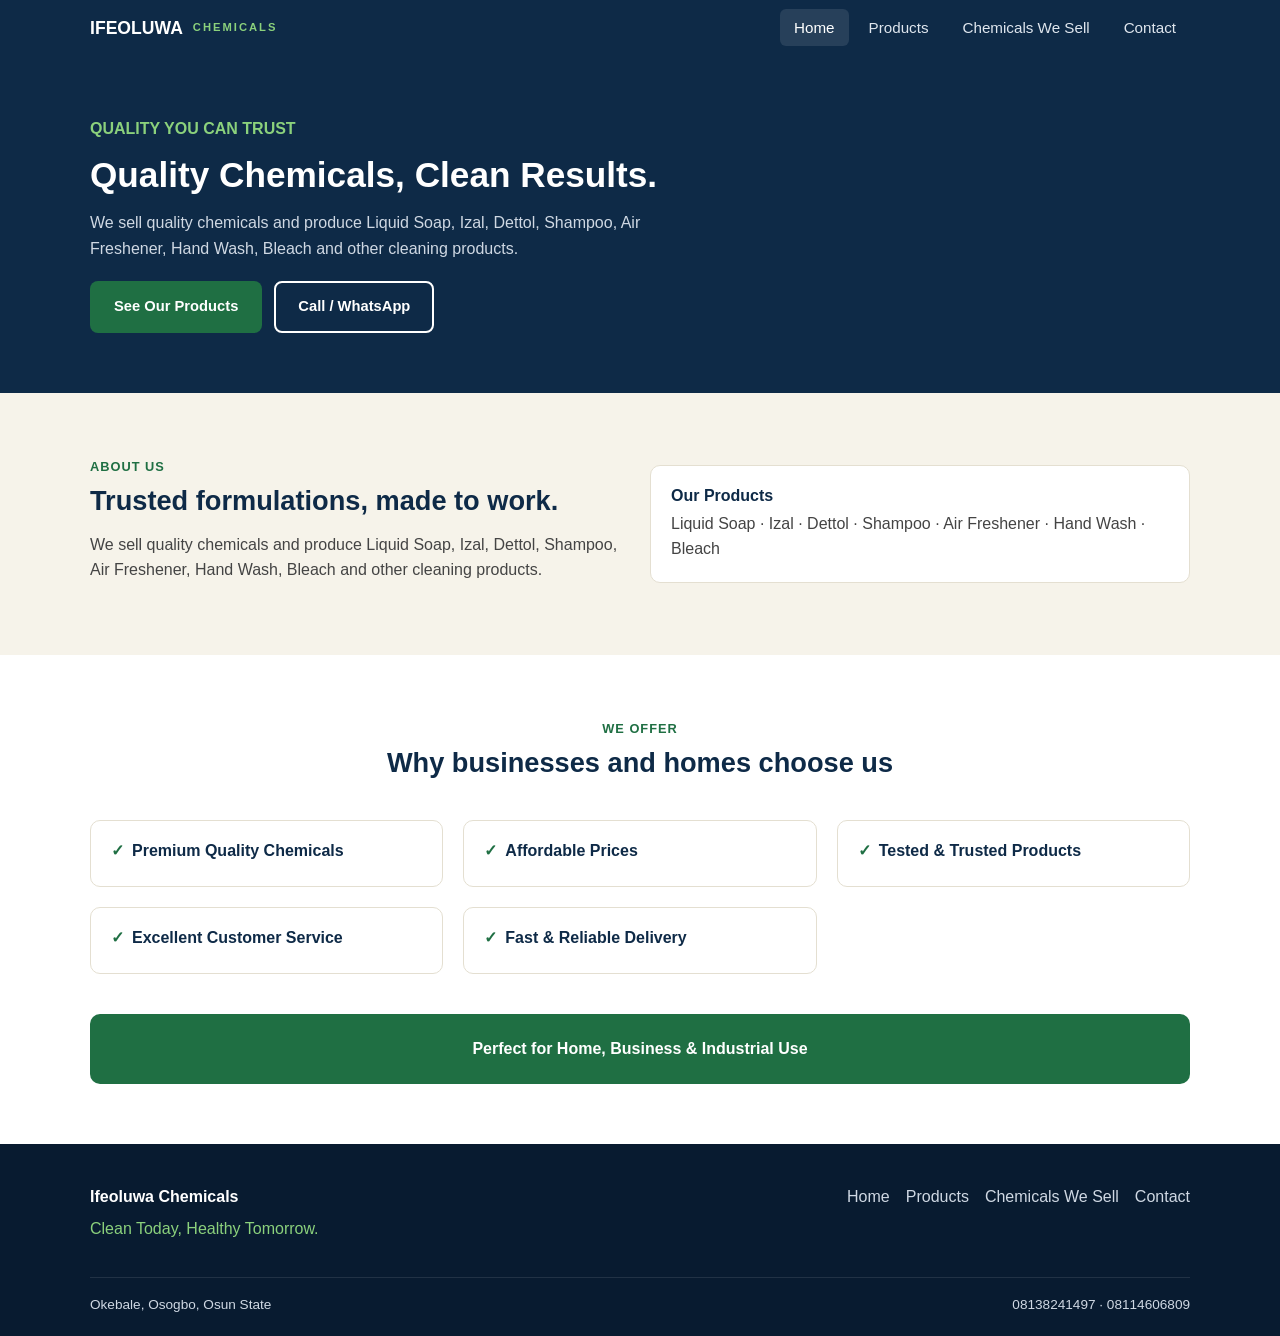
==== index.html @ 0bbbe1af "Initial commit" ====
<!doctype html>
<html lang="en">
<head>
<meta charset="UTF-8">
<meta name="viewport" content="width=device-width, initial-scale=1.0">
<title>Ifeoluwa Chemicals — Quality Chemicals, Clean Results</title>
<link rel="stylesheet" href="styles.css">
</head>
<body>

<header class="site-header">
  <div class="navbar">
    <a href="index.html" class="logo">
      IFEOLUWA <span>CHEMICALS</span>
    </a>
    <ul class="nav-links">
      <li><a href="index.html">Home</a></li>
      <li><a href="products.html">Products</a></li>
      <li><a href="chemicals.html">Chemicals We Sell</a></li>
      <li><a href="contact.html">Contact</a></li>
    </ul>
    <button class="menu-btn" aria-label="Toggle menu">&#9776;</button>
  </div>
</header>

<section class="hero">
  <div class="container">
    <p class="tag">QUALITY YOU CAN TRUST</p>
    <h1>Quality Chemicals, Clean Results.</h1>
    <p>We sell quality chemicals and produce Liquid Soap, Izal, Dettol, Shampoo, Air Freshener, Hand Wash, Bleach and other cleaning products.</p>
    <div class="hero-buttons">
      <a href="products.html" class="btn btn-green">See Our Products</a>
      <a href="contact.html" class="btn btn-outline">Call / WhatsApp</a>
    </div>
  </div>
</section>

<section class="bg-light">
  <div class="container">
    <div class="grid-2" style="align-items:center;">
      <div>
        <p class="eyebrow">About Us</p>
        <h2>Trusted formulations, made to work.</h2>
        <p>We sell quality chemicals and produce Liquid Soap, Izal, Dettol, Shampoo, Air Freshener, Hand Wash, Bleach and other cleaning products.</p>
      </div>
      <div class="feature-box">
        <h3>Our Products</h3>
        <p style="margin:0;">Liquid Soap · Izal · Dettol · Shampoo · Air Freshener · Hand Wash · Bleach</p>
      </div>
    </div>
  </div>
</section>

<section>
  <div class="container">
    <div class="section-title">
      <p class="eyebrow">We Offer</p>
      <h2>Why businesses and homes choose us</h2>
    </div>
    <div class="grid-3">
      <div class="feature-box"><h3><span class="check">&#10003;</span>Premium Quality Chemicals</h3></div>
      <div class="feature-box"><h3><span class="check">&#10003;</span>Affordable Prices</h3></div>
      <div class="feature-box"><h3><span class="check">&#10003;</span>Tested &amp; Trusted Products</h3></div>
      <div class="feature-box"><h3><span class="check">&#10003;</span>Excellent Customer Service</h3></div>
      <div class="feature-box"><h3><span class="check">&#10003;</span>Fast &amp; Reliable Delivery</h3></div>
    </div>

    <div class="usecase">Perfect for Home, Business &amp; Industrial Use</div>
  </div>
</section>

<footer class="site-footer">
  <div class="container">
    <div class="footer-top">
      <div>
        <strong style="color:#fff;">Ifeoluwa Chemicals</strong>
        <p style="color:#8bd17c; margin-top:6px;">Clean Today, Healthy Tomorrow.</p>
      </div>
      <ul class="footer-links">
        <li><a href="index.html">Home</a></li>
        <li><a href="products.html">Products</a></li>
        <li><a href="chemicals.html">Chemicals We Sell</a></li>
        <li><a href="contact.html">Contact</a></li>
      </ul>
    </div>
    <div class="footer-bottom">
      <span>Okebale, Osogbo, Osun State</span>
      <span>08138241497 · 08114606809</span>
    </div>
  </div>
</footer>

<script src="script.js"></script>
</body>
</html>
---- styles.css ----
/* ============================
   Ifeoluwa Chemicals — styles.css
   Plain CSS, no external fonts or libraries.
   ============================ */

/* Basic reset */
* {
  box-sizing: border-box;
  margin: 0;
  padding: 0;
}

body {
  font-family: -apple-system, Segoe UI, Roboto, Arial, Helvetica, sans-serif;
  color: #1b2430;
  background: #ffffff;
  line-height: 1.6;
}

:root {
  --shadow-sm: 0 2px 8px rgba(14,42,71,0.08);
  --shadow-md: 0 10px 24px rgba(14,42,71,0.14);
}

img {
  max-width: 100%;
  display: block;
}

a {
  color: inherit;
  text-decoration: none;
}

.container {
  max-width: 1140px;
  margin: 0 auto;
  padding: 0 20px;
}

h1, h2, h3 {
  color: #0e2a47;
  margin-bottom: 14px;
  line-height: 1.2;
}

h1 { font-size: 2.2rem; }
h2 { font-size: 1.7rem; }
h3 { font-size: 1.15rem; }

p { margin-bottom: 12px; color: #444; }

/* ---------- Buttons ---------- */
.btn {
  display: inline-block;
  padding: 12px 22px;
  border-radius: 8px;
  font-weight: bold;
  font-size: 0.92rem;
  border: 2px solid transparent;
  cursor: pointer;
  transition: transform 0.15s ease, box-shadow 0.15s ease, background 0.15s ease;
}

.btn-green {
  background: #1f6f43;
  color: #fff;
}
.btn-green:hover { background: #17542f; transform: translateY(-2px); box-shadow: var(--shadow-md); }

.btn-outline {
  background: transparent;
  border-color: #fff;
  color: #fff;
}
.btn-outline:hover { background: rgba(255,255,255,0.15); transform: translateY(-2px); }

.btn-sm {
  padding: 9px 14px;
  font-size: 0.82rem;
  border-radius: 7px;
}

.btn-block {
  display: block;
  width: 100%;
  text-align: center;
}

/* ---------- Header / Nav ---------- */
header.site-header {
  background: #0e2a47;
  position: sticky;
  top: 0;
  z-index: 100;
}

.navbar {
  display: flex;
  align-items: center;
  justify-content: space-between;
  padding: 14px 20px;
  max-width: 1140px;
  margin: 0 auto;
}

.logo {
  display: flex;
  align-items: center;
  gap: 10px;
  color: #fff;
  font-weight: bold;
  font-size: 1.1rem;
}

.logo span {
  color: #8bd17c;
  display: block;
  font-size: 0.7rem;
  letter-spacing: 2px;
}

.nav-links {
  list-style: none;
  display: flex;
  gap: 6px;
  align-items: center;
}

.nav-links a {
  color: #dfe6ee;
  padding: 10px 14px;
  border-radius: 6px;
  font-size: 0.95rem;
}

.nav-links a:hover,
.nav-links a.active {
  background: rgba(255,255,255,0.1);
  color: #fff;
}

.menu-btn {
  display: none;
  background: transparent;
  border: 1px solid rgba(255,255,255,0.4);
  color: #fff;
  font-size: 1.3rem;
  padding: 6px 12px;
  border-radius: 6px;
  cursor: pointer;
}

/* ---------- Hero ---------- */
.hero {
  background: #0e2a47;
  color: #fff;
  padding: 60px 0;
  text-align: left;
}

.hero h1 { color: #fff; }
.hero .tag { color: #8bd17c; font-weight: bold; }
.hero p { color: #cfd8e3; max-width: 560px; }

.hero-buttons {
  margin-top: 20px;
  display: flex;
  gap: 12px;
  flex-wrap: wrap;
}

.badge {
  display: inline-block;
  margin-top: 20px;
  border: 2px solid #8bd17c;
  border-radius: 50%;
  width: 130px;
  height: 130px;
  text-align: center;
  padding-top: 38px;
  font-size: 0.75rem;
  color: #fff;
}
.badge strong { display: block; color: #8bd17c; font-size: 1rem; }

/* ---------- Sections ---------- */
section {
  padding: 60px 0;
}

.bg-light {
  background: #f6f3ea;
}

.section-title {
  text-align: center;
  margin-bottom: 40px;
}

.eyebrow {
  display: inline-block;
  color: #1f6f43;
  font-weight: bold;
  font-size: 0.8rem;
  letter-spacing: 1px;
  text-transform: uppercase;
  margin-bottom: 8px;
}

/* ---------- Grid layouts ---------- */
.grid-3 {
  display: grid;
  grid-template-columns: repeat(3, 1fr);
  gap: 20px;
}

.grid-2 {
  display: grid;
  grid-template-columns: repeat(2, 1fr);
  gap: 20px;
}

/* ---------- Offer / feature box ---------- */
.feature-box {
  background: #fff;
  border: 1px solid #e4dfd1;
  border-radius: 10px;
  padding: 20px;
}

.feature-box h3 {
  font-size: 1rem;
  color: #0e2a47;
  margin-bottom: 6px;
}

.check {
  color: #1f6f43;
  font-weight: bold;
  margin-right: 8px;
}

/* ---------- Product / spec cards ---------- */
.card {
  background: #fff;
  border: 1px solid #e4dfd1;
  border-radius: 12px;
  overflow: hidden;
  box-shadow: var(--shadow-sm);
  transition: transform 0.2s ease, box-shadow 0.2s ease;
  display: flex;
  flex-direction: column;
}

.card:hover {
  transform: translateY(-5px);
  box-shadow: var(--shadow-md);
}

.card-photo {
  background: color-mix(in srgb, var(--accent, #1f6f43) 12%, #f6f3ea);
  display: flex;
  align-items: center;
  justify-content: center;
  padding: 22px;
  height: 230px;
  cursor: zoom-in;
  overflow: hidden;
}

.card-photo img {
  max-height: 100vh;
  width: 100%;
  margin: 0 auto;
  transition: transform 0.3s ease;
}

.card-photo:hover img {
  transform: scale(1.07);
}

.card-body {
  padding: 20px 22px 22px;
  border-top: 4px solid var(--accent, #1f6f43);
  flex: 1;
  display: flex;
  flex-direction: column;
}

.card h3 { margin-bottom: 6px; }

.card p { flex: 1; }

.card .label {
  display: inline-block;
  margin-top: 6px;
  margin-bottom: 14px;
  font-size: 0.75rem;
  font-weight: bold;
  text-transform: uppercase;
  color: var(--accent, #1f6f43);
}

/* Spec sheet list */
.spec-card {
  background: #fff;
  border: 1px solid #e4dfd1;
  border-radius: 10px;
  overflow: hidden;
  scroll-margin-top: 100px;
  transition: box-shadow 0.2s ease, transform 0.2s ease;
}

.spec-card:hover {
  box-shadow: var(--shadow-md);
  transform: translateY(-3px);
}

.spec-card .spec-title {
  background: var(--accent, #0e2a47);
  color: #fff;
  padding: 14px 20px;
}

.spec-card ul {
  list-style: none;
  padding: 16px 20px;
}

.spec-card li {
  padding: 6px 0;
  border-bottom: 1px dashed #e4dfd1;
  font-family: Consolas, Monaco, monospace;
  font-size: 0.9rem;
}

.spec-card li:last-child { border-bottom: none; }

.filter-row {
  display: flex;
  flex-wrap: wrap;
  gap: 10px;
  margin-bottom: 30px;
}

.filter-btn {
  background: #fff;
  border: 1px solid #e4dfd1;
  border-radius: 20px;
  padding: 8px 16px;
  font-size: 0.85rem;
  cursor: pointer;
}
.filter-btn:hover { border-color: #1f6f43; color: #1f6f43; }

.filter-btn.active {
  background: #1f6f43;
  border-color: #1f6f43;
  color: #fff;
}

.spec-card.flash {
  box-shadow: 0 0 0 3px var(--accent, #1f6f43);
}

/* ---------- Use case banner ---------- */
.usecase {
  background: #1f6f43;
  color: #fff;
  text-align: center;
  padding: 22px;
  border-radius: 10px;
  font-weight: bold;
  margin: 40px auto 0;
  max-width: 1140px;
}

/* ---------- Contact cards ---------- */
.contact-card {
  background: #fff;
  border: 1px solid #e4dfd1;
  border-radius: 10px;
  padding: 24px;
  transition: box-shadow 0.2s ease, transform 0.2s ease;
}

.contact-card:hover {
  box-shadow: var(--shadow-md);
  transform: translateY(-3px);
}

.contact-card h3 {
  color: #1f6f43;
  font-size: 0.85rem;
  text-transform: uppercase;
  margin-bottom: 10px;
}

.contact-card .phone {
  display: block;
  font-weight: bold;
  color: #0e2a47;
  font-size: 1.1rem;
  margin-bottom: 4px;
}

.social-links {
  display: flex;
  flex-wrap: wrap;
  gap: 12px;
  justify-content: center;
  margin-top: 20px;
}

.social-pill {
  background: #fff;
  border: 1px solid #e4dfd1;
  border-radius: 20px;
  padding: 10px 18px;
  transition: border-color 0.15s ease, transform 0.15s ease;
}
.social-pill:hover { border-color: #1f6f43; transform: translateY(-2px); }

/* ---------- Footer ---------- */
footer.site-footer {
  background: #081b30;
  color: #cfd8e3;
  padding: 40px 0 20px;
}

.footer-top {
  display: flex;
  justify-content: space-between;
  flex-wrap: wrap;
  gap: 20px;
}

.footer-links {
  list-style: none;
  display: flex;
  gap: 16px;
  flex-wrap: wrap;
}

.footer-bottom {
  border-top: 1px solid rgba(255,255,255,0.1);
  margin-top: 24px;
  padding-top: 16px;
  display: flex;
  justify-content: space-between;
  flex-wrap: wrap;
  gap: 8px;
  font-size: 0.85rem;
}

/* ============================
   Responsive
   ============================ */
@media (max-width: 900px) {
  .grid-3 { grid-template-columns: repeat(2, 1fr); }
}

/* ---------- Lightbox (product image viewer) ---------- */
.lightbox {
  display: none;
  position: fixed;
  inset: 0;
  background: rgba(8, 27, 48, 0.86);
  z-index: 1000;
  align-items: center;
  justify-content: center;
  padding: 30px;
}

.lightbox.open {
  display: flex;
}

.lightbox-box {
  background: #fff;
  border-radius: 12px;
  max-width: 420px;
  width: 100%;
  overflow: hidden;
  text-align: center;
  position: relative;
}

.lightbox-box img {
  width: 100%;
  max-height: 60vh;
  object-fit: contain;
  background: #f6f3ea;
}

.lightbox-caption {
  padding: 18px 20px 22px;
}

.lightbox-caption h3 { margin-bottom: 4px; }

.lightbox-close {
  position: absolute;
  top: 10px;
  right: 10px;
  background: rgba(14,42,71,0.85);
  color: #fff;
  border: none;
  width: 34px;
  height: 34px;
  border-radius: 50%;
  font-size: 1.1rem;
  cursor: pointer;
  line-height: 1;
}
.lightbox-close:hover { background: #0e2a47; }

@media (max-width: 700px) {
  .card-photo { height: 190px; }

  .menu-btn { display: inline-block; }

  .nav-links {
    display: none;
    flex-direction: column;
    align-items: stretch;
    position: absolute;
    top: 64px;
    left: 0;
    right: 0;
    background: #0e2a47;
    padding: 10px 20px 20px;
  }

  .nav-links.open { display: flex; }

  .nav-links a { padding: 12px 10px; }

  .grid-3, .grid-2 { grid-template-columns: 1fr; }

  h1 { font-size: 1.7rem; }
  h2 { font-size: 1.4rem; }

  .hero { padding: 40px 0; }
  section { padding: 40px 0; }
}
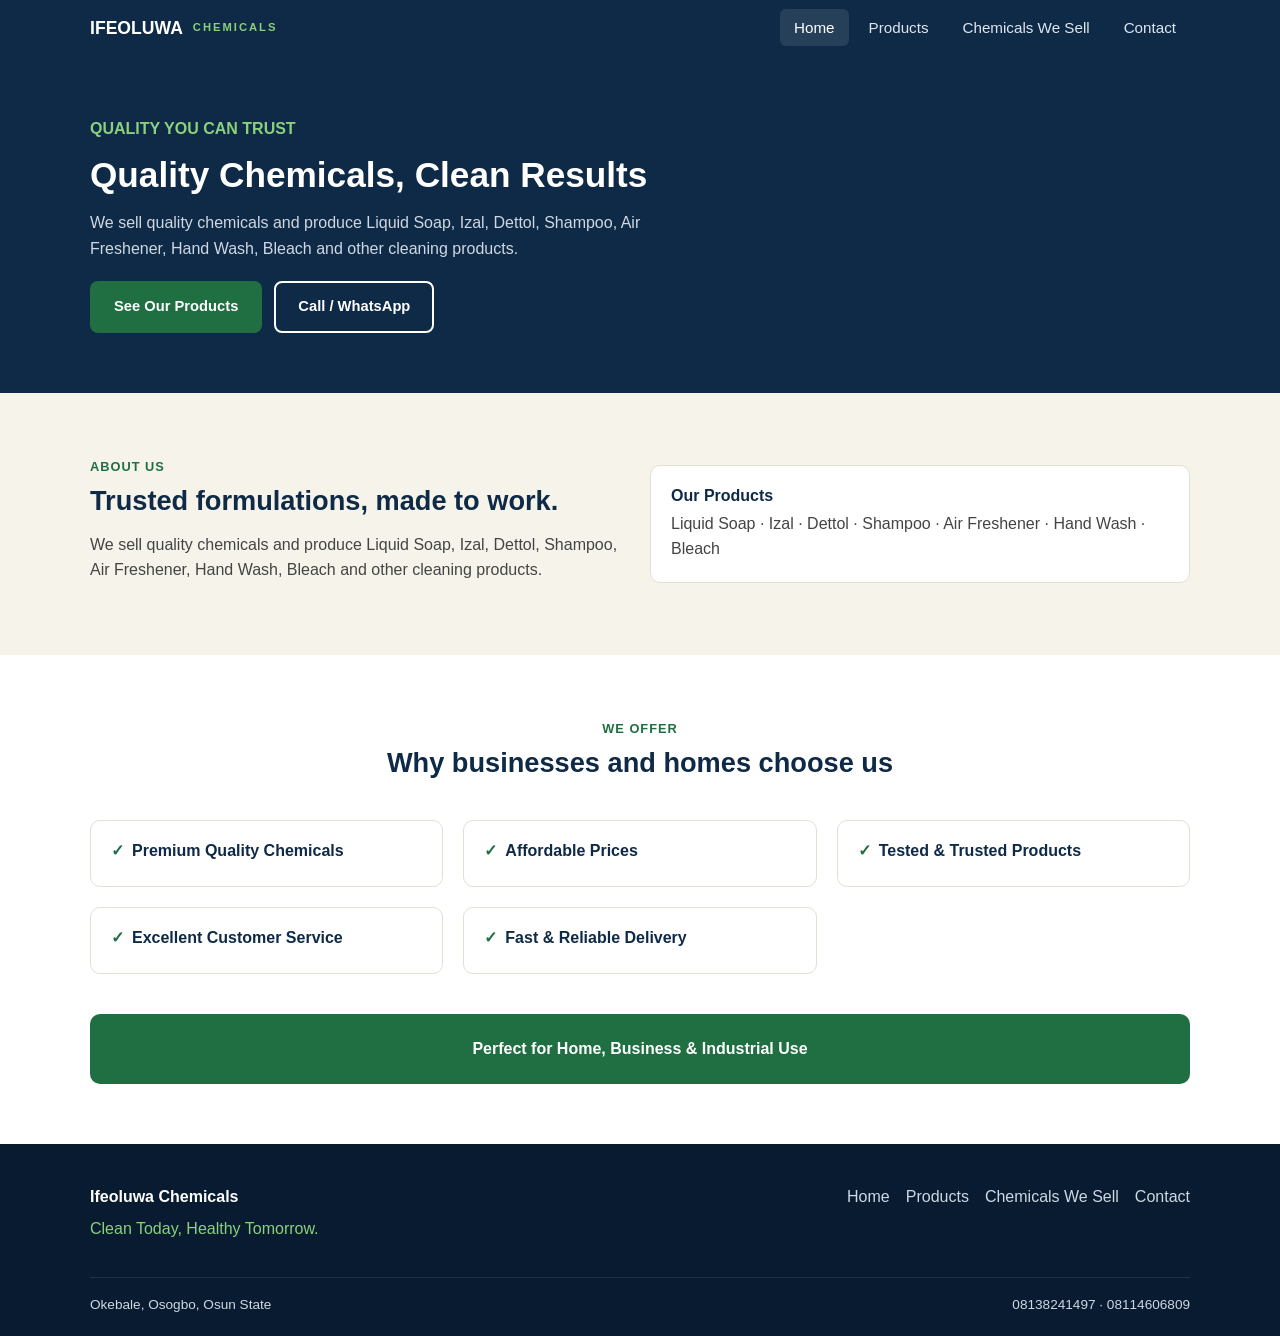
==== commit c54fd006: "new" ====
--- a/index.html
+++ b/index.html
@@ -26,7 +26,7 @@
 <section class="hero">
   <div class="container">
     <p class="tag">QUALITY YOU CAN TRUST</p>
-    <h1>Quality Chemicals, Clean Results.</h1>
+    <h1>Quality Chemicals, Clean Results</h1>
     <p>We sell quality chemicals and produce Liquid Soap, Izal, Dettol, Shampoo, Air Freshener, Hand Wash, Bleach and other cleaning products.</p>
     <div class="hero-buttons">
       <a href="products.html" class="btn btn-green">See Our Products</a>
